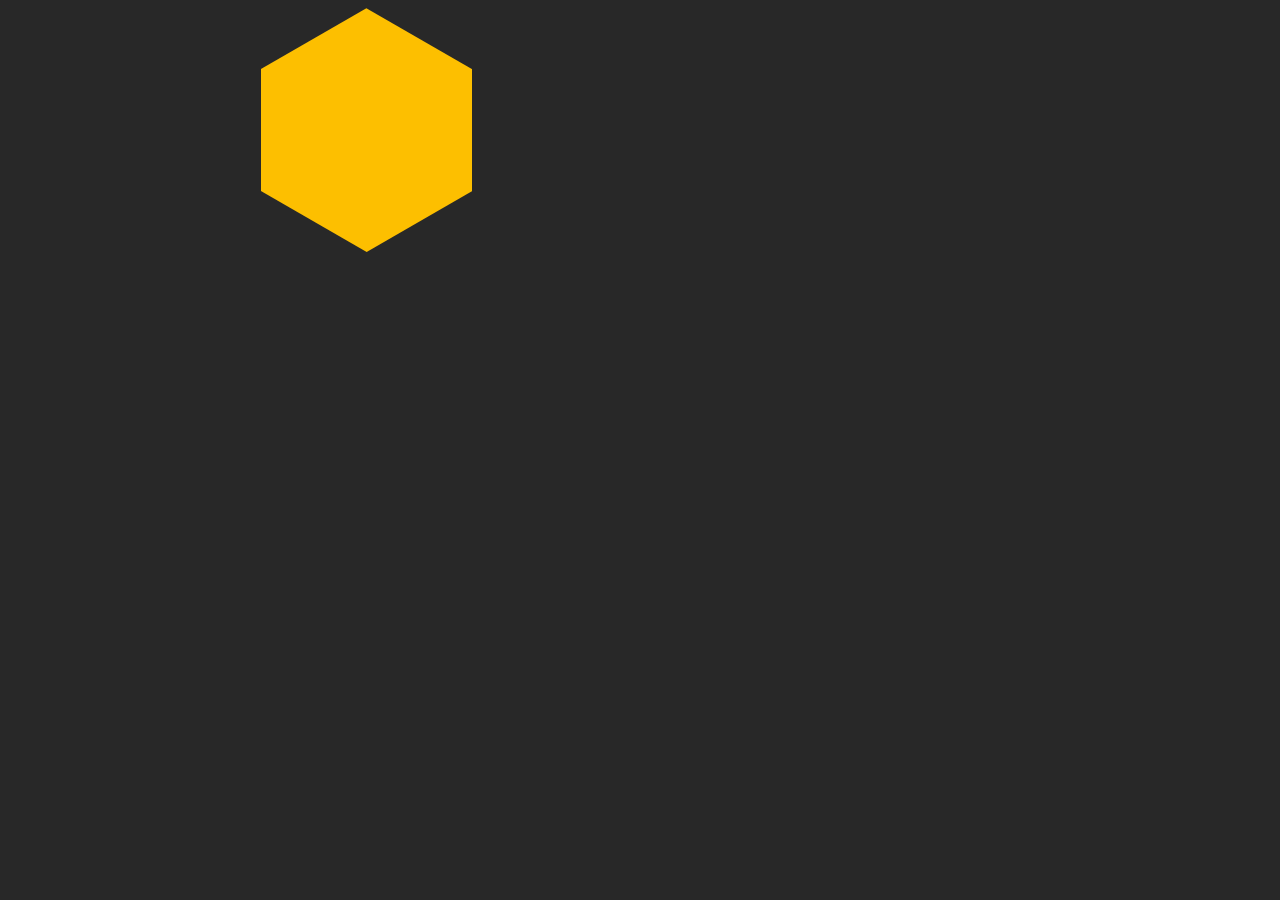
==== frameworksLibraries/index.html @ e7b97820 "added frameworks page" ====
<!DOCTYPE html>
<html lang="en">
  <head>
    <meta charset="UTF-8" />
    <meta name="viewport" content="width=device-width, initial-scale=1.0" />
    <title>FrameworksLibrariesOtherTech</title>
    <link rel="stylesheet" href="style.css" />
  </head>
  <body>
    <ul id="grid" class="clear">
      <li>
        <div class="hexagon"></div>
      </li>
    </ul>
    <script src="index.js"></script>
  </body>
</html>
---- frameworksLibraries/style.css ----
* {
  box-sizing: border-box;
}

body {
  background: #282828;
}

#grid {
  position: relative;
  width: 60%;
  margin: 0 auto;
  padding: 0;
}

.clear:right {
  content: "";
  display: block;
  clear: both;
}

#grid li {
  list-style: none;
  position: relative;
  float: left;
  width: 27.85714285714286%;
  padding: 0 0 32.16760145166612% 0;
  -o-transform: rotate(-60deg) skewY(30deg);
  -moz-transform: rotate(-60deg) skewY(30deg);
  -webkit-transform: rotate(-60deg) skewY(30deg);
  -ms-transform: rotate(-60deg) skewY(30deg);
  transform: rotate(-60deg) skewY(30deg);
  visibility: hidden;
  overflow: hidden;
}

#grid li .hexagon {
  position: absolute;
  top: 0;
  left: 0;
  width: 100%;
  height: 100%;
  background: #fdbf00;
  -o-transform: skewY(-30deg) rotate(60deg);
  -moz-transform: skewY(-30deg) rotate(60deg);
  -webkit-transform: skewY(-30deg) rotate(60deg);
  -ms-transform: skewY(-30deg) rotate(60deg);
  transform: skewY(-30deg) rotate(60deg);
  overflow: hidden;
}

#grid li * {
  visibility: visible;
}
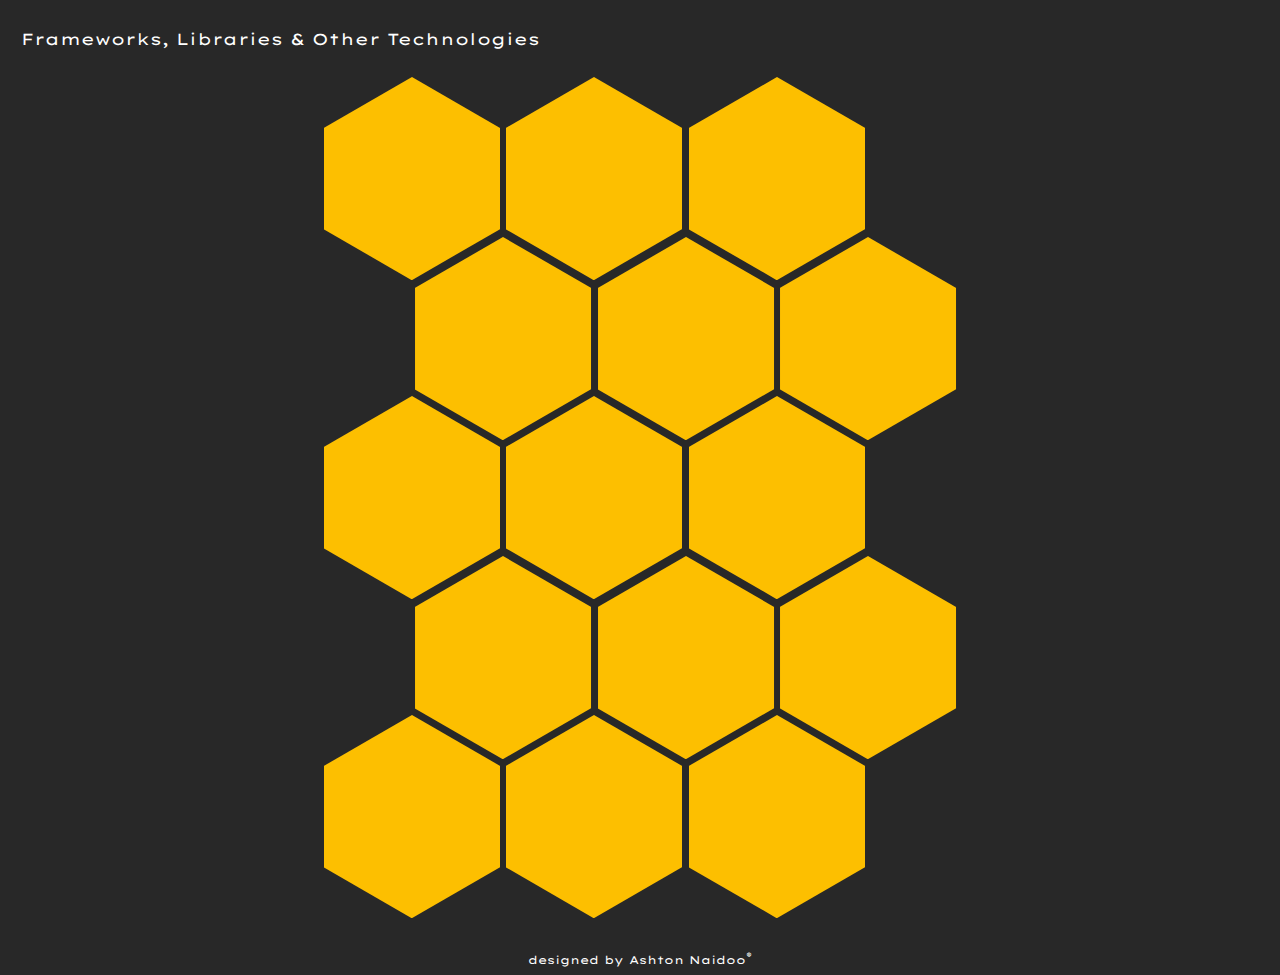
==== commit 31320a64: "added hexagonal grid layout" ====
--- a/frameworksLibraries/index.html
+++ b/frameworksLibraries/index.html
@@ -7,11 +7,67 @@
     <link rel="stylesheet" href="style.css" />
   </head>
   <body>
+    <!--Heading-->
+    <div class="top-grid">
+      <div class="top-grid-head">
+        <p>Frameworks, Libraries & Other Technologies</p>
+      </div>
+      <div class="top-grid-back">
+        <img src="" alt="" />
+      </div>
+    </div>
     <ul id="grid" class="clear">
       <li>
         <div class="hexagon"></div>
       </li>
+      <li>
+        <div class="hexagon"></div>
+      </li>
+      <li>
+        <div class="hexagon"></div>
+      </li>
+      <li>
+        <div class="hexagon"></div>
+      </li>
+      <li>
+        <div class="hexagon"></div>
+      </li>
+      <li>
+        <div class="hexagon"></div>
+      </li>
+      <li>
+        <div class="hexagon"></div>
+      </li>
+      <li>
+        <div class="hexagon"></div>
+      </li>
+      <li>
+        <div class="hexagon"></div>
+      </li>
+      <li>
+        <div class="hexagon"></div>
+      </li>
+      <li>
+        <div class="hexagon"></div>
+      </li>
+      <li>
+        <div class="hexagon"></div>
+      </li>
+      <li>
+        <div class="hexagon"></div>
+      </li>
+      <li>
+        <div class="hexagon"></div>
+      </li>
+      <li style="margin-bottom: 5%;">
+        <div class="hexagon"></div>
+      </li>
     </ul>
+    <br />
+    <!--Footer-->
+    <div class="bottom-grid">
+      <footer>designed by Ashton Naidoo<sup>&reg;</sup></footer>
+    </div>
     <script src="index.js"></script>
   </body>
 </html>
--- a/frameworksLibraries/style.css
+++ b/frameworksLibraries/style.css
@@ -1,14 +1,34 @@
+@import url("https://fonts.googleapis.com/css2?family=Lexend+Tera&display=swap");
+
 * {
   box-sizing: border-box;
 }
 
 body {
   background: #282828;
+  font-family: "Lexend Tera", sans-serif;
+}
+
+.top-grid {
+  color: white;
+  display: grid;
+  grid-template-columns: 1fr 1fr;
+  margin: 1% 0;
+}
+
+.top-grid-head {
+  text-align: left;
+  margin-left: 2%;
+}
+
+.top-grid-back {
+  text-align: right;
+  margin-right: 2%;
 }
 
 #grid {
   position: relative;
-  width: 60%;
+  width: 50%;
   margin: 0 auto;
   padding: 0;
 }
@@ -52,3 +72,33 @@
 #grid li * {
   visibility: visible;
 }
+
+#grid li:nth-child(3n + 2) {
+  margin: 0 1%;
+}
+
+#grid li:nth-child(6n + 4),
+#grid li:nth-child(6n + 5),
+#grid li:nth-child(6n + 6) {
+  margin-top: -6.9285714285%;
+  margin-bottom: -6.9285714285%;
+  -o-transform: translateX(50%) rotate(-60deg) skewY(30deg);
+  -moz-transform: translateX(50%) rotate(-60deg) skewY(30deg);
+  -webkit-transform: translateX(50%) rotate(-60deg) skewY(30deg);
+  -ms-transform: translateX(50%) rotate(-60deg) skewY(30deg);
+  transform: translateX(50%) rotate(-60deg) skewY(30deg);
+}
+
+#grid li:nth-child(6n + 4) {
+  margin-left: 0.5%;
+}
+
+/*FOOTER*/
+.bottom-grid {
+  display: grid;
+  grid-template-columns: 1fr;
+  text-align: center;
+  color: #fff;
+  clear: both;
+  font-size: 11px;
+}
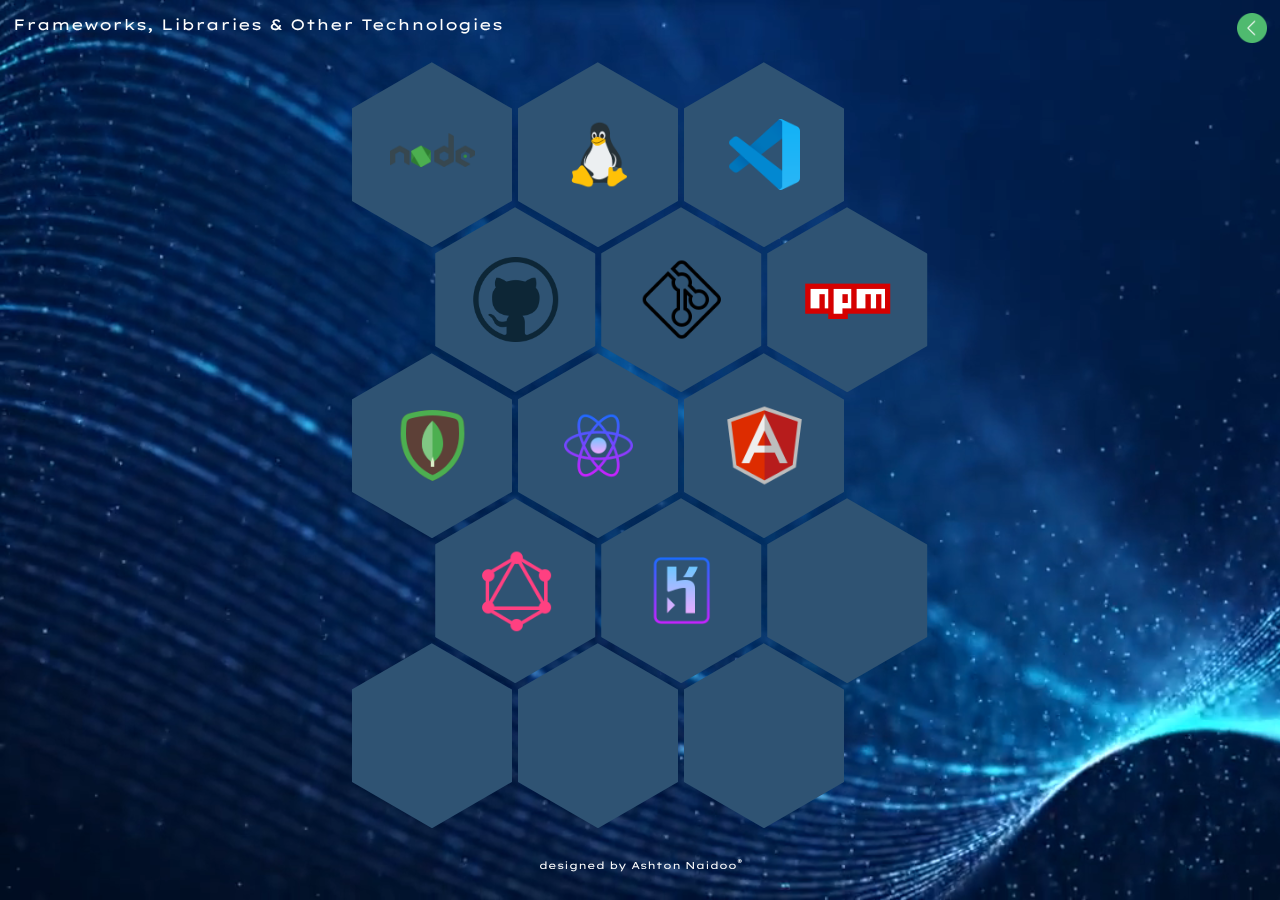
==== commit 9585544d: "added css" ====
--- a/frameworksLibraries/index.html
+++ b/frameworksLibraries/index.html
@@ -7,18 +7,76 @@
     <link rel="stylesheet" href="style.css" />
   </head>
   <body>
+    <!--background video-->
+    <video id="videoBg" autoplay muted loop>
+      <source src="video/particles.mp4" type="video/mp4" />
+    </video>
+    <!--background video end-->
     <!--Heading-->
     <div class="top-grid">
       <div class="top-grid-head">
         <p>Frameworks, Libraries & Other Technologies</p>
       </div>
       <div class="top-grid-back">
-        <img src="" alt="" />
+        <img src="images/back.png" alt="back" />
       </div>
     </div>
+
     <ul id="grid" class="clear">
       <li>
-        <div class="hexagon"></div>
+        <div class="hexagon">
+          <img src="images/node.png" />
+        </div>
+      </li>
+      <li>
+        <div class="hexagon">
+          <img src="images/linux.png" alt="node" />
+        </div>
+      </li>
+      <li>
+        <div class="hexagon">
+          <img src="images/vscode.png" alt="vscode" />
+        </div>
+      </li>
+      <li>
+        <div class="hexagon">
+          <img src="images/github.png" alt="github" />
+        </div>
+      </li>
+      <li>
+        <div class="hexagon">
+          <img src="images/git.png" alt="git" />
+        </div>
+      </li>
+      <li>
+        <div class="hexagon">
+          <img src="images/npm.png" alt="npm" />
+        </div>
+      </li>
+      <li>
+        <div class="hexagon">
+          <img src="images/mongo.png" alt="mongo" />
+        </div>
+      </li>
+      <li>
+        <div class="hexagon">
+          <img src="images/react.png" alt="react" />
+        </div>
+      </li>
+      <li>
+        <div class="hexagon">
+          <img src="images/angular.png" alt="angular" />
+        </div>
+      </li>
+      <li>
+        <div class="hexagon">
+          <img src="images/graph.png" alt="graphql" />
+        </div>
+      </li>
+      <li>
+        <div class="hexagon">
+          <img src="images/heroku.png" alt="heroku" />
+        </div>
       </li>
       <li>
         <div class="hexagon"></div>
@@ -29,40 +87,11 @@
       <li>
         <div class="hexagon"></div>
       </li>
-      <li>
-        <div class="hexagon"></div>
-      </li>
-      <li>
-        <div class="hexagon"></div>
-      </li>
-      <li>
-        <div class="hexagon"></div>
-      </li>
-      <li>
-        <div class="hexagon"></div>
-      </li>
-      <li>
-        <div class="hexagon"></div>
-      </li>
-      <li>
-        <div class="hexagon"></div>
-      </li>
-      <li>
-        <div class="hexagon"></div>
-      </li>
-      <li>
-        <div class="hexagon"></div>
-      </li>
-      <li>
-        <div class="hexagon"></div>
-      </li>
-      <li>
-        <div class="hexagon"></div>
-      </li>
-      <li style="margin-bottom: 5%;">
+      <li class="last">
         <div class="hexagon"></div>
       </li>
     </ul>
+
     <br />
     <!--Footer-->
     <div class="bottom-grid">
--- a/frameworksLibraries/style.css
+++ b/frameworksLibraries/style.css
@@ -5,30 +5,45 @@
 }
 
 body {
-  background: #282828;
+  padding: 0;
+  margin: 0;
+  background: #173040;
   font-family: "Lexend Tera", sans-serif;
 }
 
 .top-grid {
-  color: white;
+  color: #fff;
   display: grid;
   grid-template-columns: 1fr 1fr;
-  margin: 1% 0;
+  margin-bottom: 1%;
 }
 
 .top-grid-head {
   text-align: left;
   margin-left: 2%;
+  font-size: 15px;
+  font-weight: 400;
 }
 
 .top-grid-back {
+  margin-top: 2%;
   text-align: right;
   margin-right: 2%;
 }
 
+.top-grid-back img {
+  max-width: 30px;
+  transition: all 0.5s ease;
+}
+
+.top-grid-back:hover img {
+  transform: scale(1.2);
+  cursor: pointer;
+}
+
 #grid {
   position: relative;
-  width: 50%;
+  width: 45%;
   margin: 0 auto;
   padding: 0;
 }
@@ -60,13 +75,25 @@
   left: 0;
   width: 100%;
   height: 100%;
-  background: #fdbf00;
+  background: #2f5373;
   -o-transform: skewY(-30deg) rotate(60deg);
   -moz-transform: skewY(-30deg) rotate(60deg);
   -webkit-transform: skewY(-30deg) rotate(60deg);
   -ms-transform: skewY(-30deg) rotate(60deg);
   transform: skewY(-30deg) rotate(60deg);
   overflow: hidden;
+  transition: all 0.5s ease;
+}
+#grid li .hexagon:focus {
+  outline: none;
+}
+
+#grid li .hexagon img:focus {
+  outline: none;
+}
+
+#grid li .hexagon:hover {
+  transform: scale(0.7);
 }
 
 #grid li * {
@@ -93,6 +120,16 @@
   margin-left: 0.5%;
 }
 
+#grid li .hexagon {
+  display: flex;
+  justify-content: center;
+  align-items: center;
+}
+
+#grid li .hexagon img {
+  width: 85px;
+}
+
 /*FOOTER*/
 .bottom-grid {
   display: grid;
@@ -100,5 +137,130 @@
   text-align: center;
   color: #fff;
   clear: both;
-  font-size: 11px;
-}
+  font-size: 10px;
+}
+
+.last {
+  margin-bottom: 5%;
+}
+
+@media (max-width: 900px) {
+  #grid li .hexagon img {
+    width: 65px;
+  }
+}
+
+@media (max-width: 760px) {
+  #grid li .hexagon img {
+    width: 50px;
+  }
+
+  #grid {
+    margin-top: 10%;
+  }
+
+  .last {
+    margin-bottom: 9%;
+  }
+
+  .top-grid-back img {
+    width: 25px;
+  }
+}
+
+@media (max-width: 550px) {
+  #grid li .hexagon img {
+    width: 40px;
+  }
+}
+
+@media (max-width: 450px) {
+  #grid li .hexagon img {
+    width: 30px;
+  }
+}
+
+#videoBg {
+  position: fixed;
+  z-index: -1;
+}
+
+@media (min-aspect-ratio: 16/9) {
+  #videoBg {
+    width: 100%;
+    height: auto;
+  }
+}
+
+@media (max-aspect-ratio: 16/9) {
+  #videoBg {
+    width: auto;
+    height: 100%;
+  }
+}
+
+@media (max-width: 767px) {
+  #videoBg {
+    display: none;
+  }
+  body {
+    background: url("images/particles.png");
+    background-size: stretch;
+  }
+}
+
+@media (max-width: 1005px) {
+  .top-grid-head {
+    font-size: 12px;
+  }
+}
+
+@media (max-width: 760px) {
+  .top-grid-head {
+    font-size: 10px;
+  }
+
+  .bottom-grid {
+    font-size: 8px;
+  }
+}
+
+@media (max-width: 760px) {
+  #grid {
+    margin-top: 20%;
+  }
+}
+
+@media (max-width: 610px) {
+  .last {
+    margin-bottom: 25%;
+  }
+}
+
+@media (max-width: 526px) {
+  #grid {
+    margin-top: 15%;
+  }
+  .last {
+    margin-bottom: 35%;
+  }
+}
+
+@media (max-width: 497px) {
+  #grid {
+    margin-top: 22%;
+  }
+  .last {
+    margin-bottom: 52%;
+  }
+}
+
+@media (max-width: 370px) {
+  .top-grid-back img {
+    width: 20px;
+  }
+
+  .bottom-grid {
+    display: none;
+  }
+}
